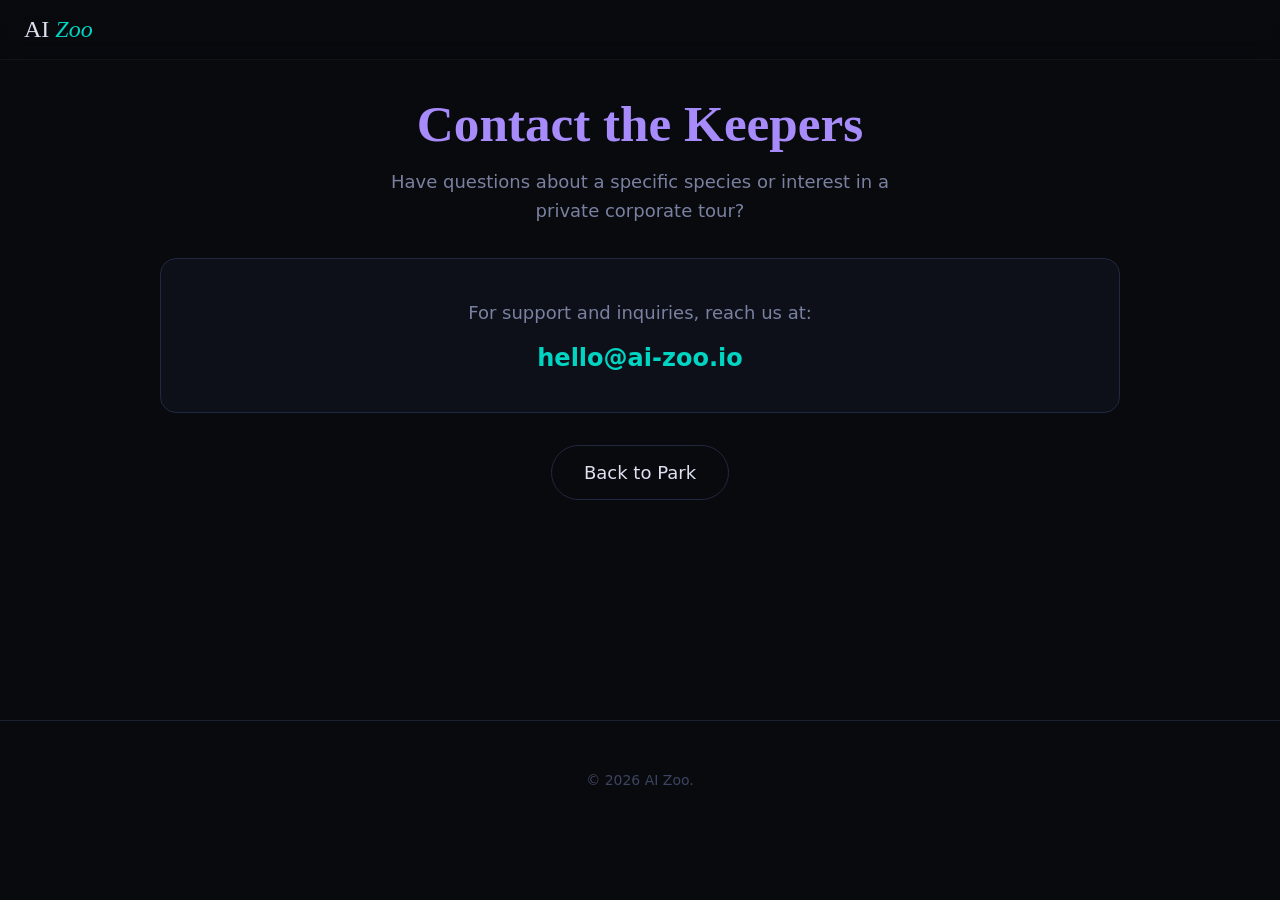
==== contact.html @ ced3c40c "Initial commit - AI Zoo Production Ready" ====
<!DOCTYPE html>
<html lang="en" data-theme="dark">
<head>
  <meta charset="UTF-8">
  <meta name="viewport" content="width=device-width, initial-scale=1.0">
  <title>Contact Us | AI Zoo</title>
  <link rel="stylesheet" href="css/style.css">
  <style>
    .page-content { padding: var(--space-24) 0; min-height: 80dvh; text-align: center; }
    h1 { font-family: var(--font-display); font-size: var(--text-2xl); margin-bottom: var(--space-4); color: var(--purple); }
    p { margin-bottom: var(--space-4); color: var(--text-muted); line-height: 1.6; max-width: 500px; margin-inline: auto; }
    .contact-card { background: var(--surface); padding: var(--space-10); border: 1px solid var(--border); border-radius: var(--radius-xl); margin-top: var(--space-8); }
    .contact-card a { color: var(--primary); font-weight: 700; font-size: var(--text-lg); display: block; margin-top: var(--space-4); }
  </style>
</head>
<body>
<header class="hdr">
  <div class="logo"><a href="index.html">AI <em>Zoo</em></a></div>
</header>
<main class="container-d page-content">
  <h1>Contact the Keepers</h1>
  <p>Have questions about a specific species or interest in a private corporate tour?</p>
  <div class="contact-card">
    <p>For support and inquiries, reach us at:</p>
    <a href="mailto:hello@ai-zoo.io">hello@ai-zoo.io</a>
  </div>
  <a href="index.html" class="btn-s" style="margin-top: var(--space-8)">Back to Park</a>
</main>
<footer><p class="f-copy">&copy; 2026 AI Zoo.</p></footer>
</body>
</html>
---- css/style.css ----
:root {
  --font-display: 'Instrument Serif', Georgia, serif;
  --font-body: 'Inter', system-ui, sans-serif;
  --text-xs: clamp(0.75rem, 0.7rem + 0.25vw, 0.875rem);
  --text-sm: clamp(0.875rem, 0.8rem + 0.35vw, 1rem);
  --text-base: clamp(1rem, 0.95rem + 0.25vw, 1.125rem);
  --text-lg: clamp(1.125rem, 1rem + 0.75vw, 1.5rem);
  --text-xl: clamp(1.5rem, 1.2rem + 1.25vw, 2.25rem);
  --text-2xl: clamp(2rem, 1.2rem + 2.5vw, 3.5rem);
  --text-3xl: clamp(2.5rem, 1rem + 4vw, 5rem);
  --text-hero: clamp(3rem, 0.5rem + 7vw, 7rem);
  --space-1:0.25rem;--space-2:0.5rem;--space-3:0.75rem;--space-4:1rem;
  --space-5:1.25rem;--space-6:1.5rem;--space-8:2rem;--space-10:2.5rem;
  --space-12:3rem;--space-16:4rem;--space-20:5rem;--space-24:6rem;
  --radius-sm:0.375rem;--radius-md:0.5rem;--radius-lg:0.75rem;
  --radius-xl:1rem;--radius-full:9999px;
  --transition-i:180ms cubic-bezier(0.16,1,0.3,1);
  --content-default:960px;--content-wide:1200px;
}
[data-theme="dark"] {
  --bg:#080a0e;--surface:#0d1018;--surface2:#111520;
  --surface-off:#161b27;--surface-dyn:#1c2133;
  --divider:#1a2030;--border:#222840;
  --text:#dde1f0;--text-muted:#7a80a0;--text-faint:#3d4460;
  --primary:#00d4c2;--primary-h:#00b8a8;--primary-hl:rgba(0,212,194,0.12);
  --gold:#f0b429;--purple:#a78bfa;--orange:#fb923c;
  --green:#34d399;--blue:#60a5fa;--red:#f87171;
  --shadow-sm:0 1px 2px rgba(0,0,0,0.4);
  --shadow-md:0 4px 16px rgba(0,0,0,0.6);
  --shadow-lg:0 12px 40px rgba(0,0,0,0.8);
  --glow-teal:0 0 30px rgba(0,212,194,0.2),0 0 60px rgba(0,212,194,0.08);
}
*,*::before,*::after{box-sizing:border-box;margin:0;padding:0}
html{scroll-behavior:smooth;-webkit-font-smoothing:antialiased;-moz-osx-font-smoothing:grayscale}
body{min-height:100dvh;font-family:var(--font-body);font-size:var(--text-base);color:var(--text);background:var(--bg);overflow-x:hidden}
img{display:block;max-width:100%;height:auto}
h1,h2,h3{text-wrap:balance;line-height:1.1}
p,li{text-wrap:pretty;max-width:72ch}
button{cursor:pointer;background:none;border:none;font:inherit;color:inherit}
a{color:inherit;text-decoration:none}
::selection{background:rgba(0,212,194,0.2)}
:focus-visible{outline:2px solid var(--primary);outline-offset:3px;border-radius:var(--radius-sm)}
.container{max-width:var(--content-wide);margin-inline:auto;padding-inline:var(--space-6)}
.container-d{max-width:var(--content-default);margin-inline:auto;padding-inline:var(--space-6)}

/* HEADER */
.hdr{position:fixed;top:0;left:0;right:0;z-index:100;padding:var(--space-4) var(--space-6);display:flex;align-items:center;justify-content:space-between;background:linear-gradient(to bottom,rgba(8,10,14,0.95),transparent);backdrop-filter:blur(12px);border-bottom:1px solid rgba(255,255,255,0.04)}
.logo{display:flex;align-items:center;gap:var(--space-3);font-family:var(--font-display);font-size:var(--text-lg)}
.logo em{font-style:italic;color:var(--primary)}
.nav{display:flex;align-items:center;gap:var(--space-6)}
.nav a{font-size:var(--text-sm);color:var(--text-muted);transition:color var(--transition-i);cursor:pointer}
.nav a:hover{color:var(--text)}
.btn-enter{font-size:var(--text-sm);padding:var(--space-2) var(--space-5);background:var(--primary);color:#080a0e;border-radius:var(--radius-full);font-weight:700;transition:all var(--transition-i)}
.btn-enter:hover{background:var(--primary-h);transform:translateY(-1px);box-shadow:var(--glow-teal)}

/* HERO */
.hero{position:relative;min-height:100dvh;display:flex;flex-direction:column;align-items:center;justify-content:center;text-align:center;overflow:hidden;padding:var(--space-24) var(--space-6) var(--space-16)}
.hero-bg{position:absolute;inset:0;z-index:0}
.hero-bg img{width:100%;height:100%;object-fit:cover;opacity:0.4;filter:saturate(1.3)}
.hero-bg::after{content:'';position:absolute;inset:0;background:radial-gradient(ellipse 80% 60% at 50% 30%,transparent 20%,rgba(8,10,14,0.7) 65%,var(--bg) 100%)}
.hero-inner{position:relative;z-index:1;max-width:820px}
.eyebrow{display:inline-flex;align-items:center;gap:var(--space-2);font-size:var(--text-xs);font-weight:600;letter-spacing:0.12em;text-transform:uppercase;color:var(--primary);background:var(--primary-hl);padding:var(--space-2) var(--space-4);border-radius:var(--radius-full);border:1px solid rgba(0,212,194,0.2);margin-bottom:var(--space-6)}
.live-dot{width:6px;height:6px;border-radius:50%;background:var(--primary);animation:blink 2s ease-in-out infinite}
@keyframes blink{0%,100%{opacity:1}50%{opacity:0.3}}
.hero-h1{font-family:var(--font-display);font-size:var(--text-hero);line-height:0.95;margin-bottom:var(--space-6)}
.hero-h1 em{font-style:italic;color:var(--primary)}
.hero-sub{font-size:var(--text-lg);color:var(--text-muted);line-height:1.6;max-width:500px;margin:0 auto var(--space-10)}
.hero-btns{display:flex;align-items:center;justify-content:center;gap:var(--space-4);flex-wrap:wrap}
.btn-p{font-size:var(--text-base);padding:var(--space-4) var(--space-8);background:var(--primary);color:#080a0e;border-radius:var(--radius-full);font-weight:700;transition:all var(--transition-i);display:inline-flex;align-items:center;gap:var(--space-2)}
.btn-p:hover{background:var(--primary-h);transform:translateY(-2px);box-shadow:var(--glow-teal)}
.btn-s{font-size:var(--text-base);padding:var(--space-4) var(--space-8);background:transparent;color:var(--text);border:1px solid var(--border);border-radius:var(--radius-full);font-weight:500;transition:all var(--transition-i);display:inline-flex;align-items:center;gap:var(--space-2)}
.btn-s:hover{border-color:var(--text-muted);background:var(--surface)}
.scroll-hint{position:absolute;bottom:var(--space-8);left:50%;transform:translateX(-50%);color:var(--text-faint);font-size:var(--text-xs);letter-spacing:0.1em;text-transform:uppercase;display:flex;flex-direction:column;align-items:center;gap:var(--space-2);animation:bounce 2s ease-in-out infinite}
@keyframes bounce{0%,100%{transform:translateX(-50%) translateY(0)}50%{transform:translateX(-50%) translateY(5px)}}

/* TICKER */
.ticker{padding:var(--space-3) 0;background:var(--surface);border-top:1px solid var(--divider);border-bottom:1px solid var(--divider);overflow:hidden;white-space:nowrap}
.ticker-inner{display:inline-flex;gap:var(--space-12);animation:tick 32s linear infinite}
.t-item{font-size:var(--text-xs);color:var(--text-muted);text-transform:uppercase;letter-spacing:0.1em;display:flex;align-items:center;gap:var(--space-2);flex-shrink:0}
.t-dot{width:5px;height:5px;border-radius:50%}
@keyframes tick{0%{transform:translateX(0)}100%{transform:translateX(-50%)}}

/* STATS */
.stats{padding:var(--space-10) 0;border-top:1px solid var(--divider);border-bottom:1px solid var(--divider)}
.stats-g{display:grid;grid-template-columns:repeat(4,1fr);gap:var(--space-8);text-align:center}
.s-num{font-family:var(--font-display);font-size:var(--text-2xl);color:var(--primary);line-height:1}
.s-label{font-size:var(--text-xs);color:var(--text-muted);text-transform:uppercase;letter-spacing:0.1em;margin-top:var(--space-2)}

/* SECTION */
.sec{padding:clamp(var(--space-12),8vw,var(--space-24)) 0}
.sec-eye{font-size:var(--text-xs);font-weight:600;letter-spacing:0.12em;text-transform:uppercase;color:var(--primary);margin-bottom:var(--space-4)}
.sec-h2{font-family:var(--font-display);font-size:var(--text-2xl);line-height:1.05;margin-bottom:var(--space-6)}
.sec-h2 em{font-style:italic;color:var(--primary)}
.sec-desc{font-size:var(--text-lg);color:var(--text-muted);line-height:1.6;max-width:520px}

/* HABITATS */
.hab-intro{display:grid;grid-template-columns:1fr 1fr;gap:var(--space-16);align-items:center;margin-bottom:var(--space-16)}
.hab-grid{display:grid;grid-template-columns:repeat(3,1fr);gap:var(--space-4)}
.hab-card{padding:var(--space-6);background:var(--surface);border:1px solid var(--border);border-radius:var(--radius-xl);cursor:pointer;transition:all var(--transition-i);overflow:hidden;position:relative}
.hab-card::before{content:'';position:absolute;inset:0;opacity:0;transition:opacity var(--transition-i);border-radius:inherit}
.hab-card:hover{transform:translateY(-4px);box-shadow:var(--shadow-lg)}
.hab-card:hover::before{opacity:1}
.hab-teal::before{background:radial-gradient(ellipse at 0% 0%,rgba(0,212,194,0.1),transparent 60%)}
.hab-teal:hover{border-color:rgba(0,212,194,0.35)}
.hab-gold::before{background:radial-gradient(ellipse at 0% 0%,rgba(240,180,41,0.1),transparent 60%)}
.hab-gold:hover{border-color:rgba(240,180,41,0.35)}
.hab-purple::before{background:radial-gradient(ellipse at 0% 0%,rgba(167,139,250,0.1),transparent 60%)}
.hab-purple:hover{border-color:rgba(167,139,250,0.35)}
.hab-orange::before{background:radial-gradient(ellipse at 0% 0%,rgba(251,146,60,0.1),transparent 60%)}
.hab-orange:hover{border-color:rgba(251,146,60,0.35)}
.hab-blue::before{background:radial-gradient(ellipse at 0% 0%,rgba(96,165,250,0.1),transparent 60%)}
.hab-blue:hover{border-color:rgba(96,165,250,0.35)}
.hab-green::before{background:radial-gradient(ellipse at 0% 0%,rgba(52,211,153,0.1),transparent 60%)}
.hab-green:hover{border-color:rgba(52,211,153,0.35)}
.h-icon{width:46px;height:46px;border-radius:var(--radius-lg);display:flex;align-items:center;justify-content:center;margin-bottom:var(--space-4);font-size:1.4rem}
.h-name{font-family:var(--font-display);font-size:var(--text-lg);margin-bottom:var(--space-2)}
.h-desc{font-size:var(--text-sm);color:var(--text-muted);line-height:1.5}
.h-count{font-size:var(--text-xs);color:var(--text-faint);margin-top:var(--space-3);text-transform:uppercase;letter-spacing:0.08em}

/* SPECIES */
.spc-sec{background:var(--surface)}
.spc-grid{display:grid;grid-template-columns:repeat(auto-fill,minmax(min(320px,100%),1fr));gap:var(--space-6)}
.spc-card{background:var(--surface2);border:1px solid var(--border);border-radius:var(--radius-xl);overflow:hidden;transition:all var(--transition-i);cursor:pointer}
.spc-card:hover{transform:translateY(-4px);box-shadow:var(--shadow-lg)}
.spc-hdr{min-height:160px;display:flex;flex-direction:column;justify-content:flex-end;padding:var(--space-5);position:relative;overflow:hidden}
.spc-canvas{position:absolute;inset:0;width:100%;height:100%}
.spc-emoji{font-size:2rem;position:relative;z-index:1}
.spc-body{padding:var(--space-5)}
.spc-class{font-size:var(--text-xs);font-weight:600;letter-spacing:0.1em;text-transform:uppercase;opacity:0.75;margin-bottom:var(--space-2)}
.spc-name{font-family:var(--font-display);font-size:var(--text-xl);margin-bottom:var(--space-1);line-height:1}
.spc-name em{font-style:italic}
.spc-sci{font-size:var(--text-xs);color:var(--text-faint);font-style:italic;margin-bottom:var(--space-3)}
.spc-desc{font-size:var(--text-sm);color:var(--text-muted);line-height:1.6;margin-bottom:var(--space-4)}
.traits{display:flex;flex-wrap:wrap;gap:var(--space-2);margin-bottom:var(--space-4)}
.trait{font-size:var(--text-xs);padding:2px var(--space-3);border-radius:var(--radius-full);font-weight:500;border:1px solid currentColor;opacity:0.7}
.spc-stats{display:grid;grid-template-columns:1fr 1fr 1fr;gap:var(--space-3);padding-top:var(--space-4);border-top:1px solid var(--divider)}
.ss{text-align:center}
.ss-val{font-family:var(--font-display);font-size:var(--text-lg);line-height:1}
.ss-key{font-size:var(--text-xs);color:var(--text-faint);margin-top:2px;text-transform:uppercase;letter-spacing:0.06em}
.spc-btn{display:flex;align-items:center;justify-content:center;gap:var(--space-2);width:100%;padding:var(--space-3);background:var(--primary-hl);border-top:1px solid var(--border);font-size:var(--text-sm);font-weight:600;color:var(--primary);transition:background var(--transition-i)}
.spc-btn:hover{background:rgba(0,212,194,0.2)}

/* MODAL */
.overlay{position:fixed;inset:0;z-index:200;background:rgba(0,0,0,0.88);backdrop-filter:blur(10px);display:flex;align-items:center;justify-content:center;padding:var(--space-4);opacity:0;pointer-events:none;transition:opacity 0.35s cubic-bezier(0.16,1,0.3,1)}
.overlay.open{opacity:1;pointer-events:all}
.modal{width:100%;max-width:880px;max-height:90dvh;overflow-y:auto;background:var(--surface);border:1px solid var(--border);border-radius:var(--radius-xl);box-shadow:0 24px 80px rgba(0,0,0,0.9);transform:scale(0.95) translateY(16px);transition:transform 0.35s cubic-bezier(0.16,1,0.3,1),opacity 0.35s;opacity:0}
.overlay.open .modal{transform:scale(1) translateY(0);opacity:1}
.m-hdr{padding:var(--space-5) var(--space-8);display:flex;align-items:center;justify-content:space-between;border-bottom:1px solid var(--divider);position:sticky;top:0;background:var(--surface);z-index:10}
.m-close{width:40px;height:40px;display:flex;align-items:center;justify-content:center;border-radius:var(--radius-md);color:var(--text-muted);transition:all var(--transition-i)}
.m-close:hover{background:var(--surface-off);color:var(--text)}
.m-body{padding:var(--space-6) var(--space-8)}
.ex-grid{display:grid;grid-template-columns:1fr 1fr;gap:var(--space-6)}
.arena{background:var(--bg);border:1px solid var(--border);border-radius:var(--radius-lg);overflow:hidden;min-height:280px;position:relative}
.arena canvas{width:100%;height:100%;min-height:280px;display:block}
.task-list{display:flex;flex-direction:column;gap:var(--space-2);margin-bottom:var(--space-4)}
.t-chip{padding:var(--space-2) var(--space-4);background:var(--surface2);border:1px solid var(--border);border-radius:var(--radius-full);font-size:var(--text-sm);cursor:pointer;transition:all var(--transition-i);text-align:center}
.t-chip:hover{border-color:var(--primary);color:var(--primary)}
.t-chip.active{background:var(--primary-hl);border-color:var(--primary);color:var(--primary)}
.log-box{background:var(--bg);border:1px solid var(--border);border-radius:var(--radius-md);padding:var(--space-4);height:170px;overflow-y:auto;font-family:monospace;font-size:0.72rem;color:var(--text-muted);line-height:1.7}
.log-box .ll{margin-bottom:1px}
.log-box .ll span{color:var(--primary)}
.keeper{background:var(--surface-off);border-left:3px solid var(--primary);border-radius:0 var(--radius-md) var(--radius-md) 0;padding:var(--space-4);font-size:var(--text-sm);color:var(--text-muted);line-height:1.6;margin-top:var(--space-6)}
.keeper strong{color:var(--text);display:block;margin-bottom:var(--space-1);font-size:var(--text-xs);text-transform:uppercase;letter-spacing:0.1em}
.stat-bars{display:grid;grid-template-columns:1fr 1fr 1fr;gap:var(--space-4);margin-top:var(--space-6);padding-top:var(--space-6);border-top:1px solid var(--divider)}
.sb label{font-size:var(--text-xs);color:var(--text-faint);text-transform:uppercase;letter-spacing:0.08em;margin-bottom:var(--space-2);display:block}
.sb-track{height:6px;background:var(--divider);border-radius:3px;overflow:hidden}
.sb-fill{height:100%;border-radius:3px;width:0;transition:width 1s cubic-bezier(0.16,1,0.3,1)}

/* PURPOSE */
.purpose-g{display:grid;grid-template-columns:repeat(auto-fit,minmax(240px,1fr));gap:var(--space-6);margin-top:var(--space-12)}
.p-card{padding:var(--space-6);background:var(--surface);border:1px solid var(--border);border-radius:var(--radius-xl)}
.p-icon{width:42px;height:42px;border-radius:var(--radius-md);background:var(--primary-hl);border:1px solid rgba(0,212,194,0.2);display:flex;align-items:center;justify-content:center;margin-bottom:var(--space-4);color:var(--primary)}
.p-title{font-family:var(--font-display);font-size:var(--text-lg);margin-bottom:var(--space-2)}
.p-desc{font-size:var(--text-sm);color:var(--text-muted);line-height:1.6}

/* CTA */
.cta-sec{padding:clamp(var(--space-16),10vw,var(--space-24)) 0;text-align:center;position:relative;overflow:hidden}
.cta-glow{position:absolute;inset:0;background:radial-gradient(ellipse 70% 60% at 50% 50%,rgba(0,212,194,0.06),transparent 70%);pointer-events:none}
.badges{display:flex;flex-wrap:wrap;justify-content:center;gap:var(--space-3);margin:var(--space-8) 0}
.badge{font-size:var(--text-xs);padding:var(--space-2) var(--space-4);background:var(--surface);border:1px solid var(--border);border-radius:var(--radius-full);color:var(--text-muted)}

/* WAITLIST FORM */
.waitlist-form {
  max-width: 480px;
  margin: var(--space-8) auto 0;
  display: flex;
  gap: var(--space-2);
  padding: 6px;
  background: var(--surface);
  border: 1px solid var(--border);
  border-radius: var(--radius-full);
  transition: border-color var(--transition-i);
}
.waitlist-form:focus-within {
  border-color: var(--primary);
}
.waitlist-form input {
  flex: 1;
  background: none;
  border: none;
  padding-left: var(--space-5);
  color: var(--text);
  font-size: var(--text-sm);
  outline: none;
}
.waitlist-form button {
  padding: var(--space-2) var(--space-6);
  background: var(--primary);
  color: #080a0e;
  border-radius: var(--radius-full);
  font-weight: 700;
  font-size: var(--text-sm);
}

/* FOOTER */
footer{padding:var(--space-12) 0 var(--space-8);border-top:1px solid var(--divider);text-align:center}
.f-logo{font-family:var(--font-display);font-size:var(--text-lg);margin-bottom:var(--space-4)}
.f-logo em{color:var(--primary);font-style:italic}
.f-links{display:flex;justify-content:center;gap:var(--space-8);flex-wrap:wrap;margin-bottom:var(--space-6)}
.f-links a{font-size:var(--text-sm);color:var(--text-muted);transition:color var(--transition-i)}
.f-links a:hover{color:var(--text)}
.f-copy{font-size:var(--text-xs);color:var(--text-faint)}

/* REVEAL */
.rv{opacity:0;transition:opacity 0.7s cubic-bezier(0.16,1,0.3,1)}
.rv.vis{opacity:1}
.rv-up{opacity:0;clip-path:inset(25% 0 0 0);transition:opacity 0.8s cubic-bezier(0.16,1,0.3,1),clip-path 0.8s cubic-bezier(0.16,1,0.3,1)}
.rv-up.vis{opacity:1;clip-path:inset(0 0 0 0)}

/* RESPONSIVE */
@media(max-width:768px){
  .nav{display:none}
  .hab-intro{grid-template-columns:1fr}
  .hab-grid{grid-template-columns:repeat(2,1fr)}
  .ex-grid{grid-template-columns:1fr}
  .stats-g{grid-template-columns:repeat(2,1fr)}
  .m-body{padding:var(--space-4)}
  .m-hdr{padding:var(--space-4) var(--space-5)}
  .waitlist-form {
    flex-direction: column;
    background: transparent;
    border: none;
    padding: 0;
    gap: var(--space-3);
  }
  .waitlist-form input {
    background: var(--surface);
    border: 1px solid var(--border);
    padding: var(--space-4);
    border-radius: var(--radius-full);
  }
  .waitlist-form button {
    padding: var(--space-4);
  }
}
@media(max-width:480px){.hab-grid{grid-template-columns:1fr}}
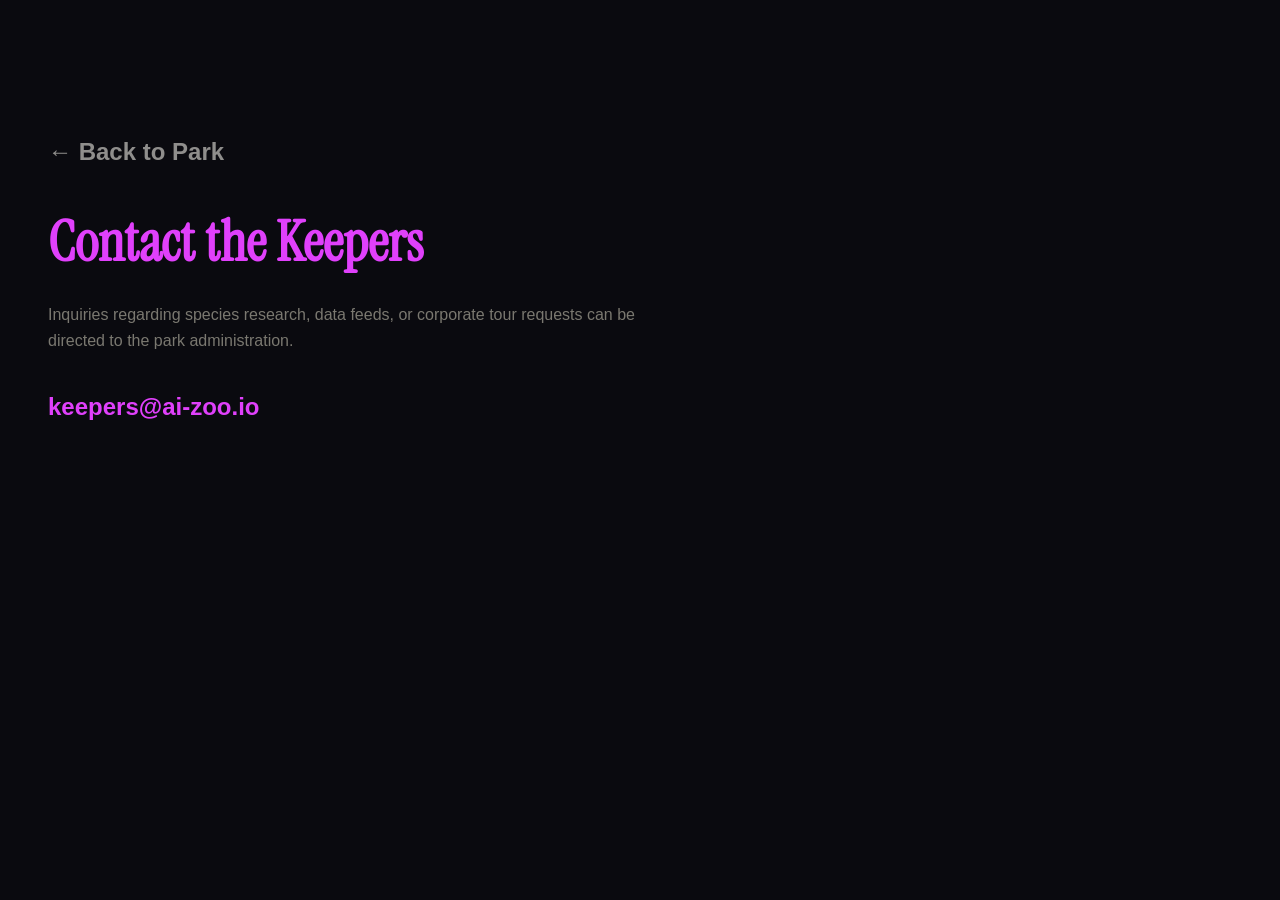
==== commit ca29f171: "AI Zoo: Final production-ready build with 5 species and Canvas habitat map" ====
--- a/contact.html
+++ b/contact.html
@@ -1,31 +1,24 @@
 <!DOCTYPE html>
-<html lang="en" data-theme="dark">
+<html lang="en">
 <head>
-  <meta charset="UTF-8">
-  <meta name="viewport" content="width=device-width, initial-scale=1.0">
-  <title>Contact Us | AI Zoo</title>
-  <link rel="stylesheet" href="css/style.css">
-  <style>
-    .page-content { padding: var(--space-24) 0; min-height: 80dvh; text-align: center; }
-    h1 { font-family: var(--font-display); font-size: var(--text-2xl); margin-bottom: var(--space-4); color: var(--purple); }
-    p { margin-bottom: var(--space-4); color: var(--text-muted); line-height: 1.6; max-width: 500px; margin-inline: auto; }
-    .contact-card { background: var(--surface); padding: var(--space-10); border: 1px solid var(--border); border-radius: var(--radius-xl); margin-top: var(--space-8); }
-    .contact-card a { color: var(--primary); font-weight: 700; font-size: var(--text-lg); display: block; margin-top: var(--space-4); }
-  </style>
+    <meta charset="UTF-8">
+    <meta name="viewport" content="width=device-width, initial-scale=1.0">
+    <title>Contact | AI Zoo</title>
+    <link href="https://api.fontshare.com/v2/css?f[]=satoshi@700,500,400,300&display=swap" rel="stylesheet">
+    <link href="https://fonts.googleapis.com/css2?family=Instrument+Serif:ital@0;1&display=swap" rel="stylesheet">
+    <style>
+        body { background: #0a0a0f; color: #e8e6df; font-family: 'Satoshi', sans-serif; padding: 120px 40px; }
+        h1 { font-family: 'Instrument Serif', serif; font-size: 56px; margin-bottom: 24px; color: #e040fb; }
+        p { color: #7a7870; line-height: 1.6; max-width: 600px; margin-bottom: 40px; }
+        a { color: #e040fb; text-decoration: none; font-weight: 700; font-size: 24px; display: block; margin-top: 10px; }
+        .back { margin-bottom: 40px; display: block; opacity: 0.6; transition: 0.3s; color: #e8e6df; }
+        .back:hover { opacity: 1; }
+    </style>
 </head>
 <body>
-<header class="hdr">
-  <div class="logo"><a href="index.html">AI <em>Zoo</em></a></div>
-</header>
-<main class="container-d page-content">
-  <h1>Contact the Keepers</h1>
-  <p>Have questions about a specific species or interest in a private corporate tour?</p>
-  <div class="contact-card">
-    <p>For support and inquiries, reach us at:</p>
-    <a href="mailto:hello@ai-zoo.io">hello@ai-zoo.io</a>
-  </div>
-  <a href="index.html" class="btn-s" style="margin-top: var(--space-8)">Back to Park</a>
-</main>
-<footer><p class="f-copy">&copy; 2026 AI Zoo.</p></footer>
+    <a href="index.html" class="back">← Back to Park</a>
+    <h1>Contact the Keepers</h1>
+    <p>Inquiries regarding species research, data feeds, or corporate tour requests can be directed to the park administration.</p>
+    <a href="mailto:keepers@ai-zoo.io">keepers@ai-zoo.io</a>
 </body>
 </html>
